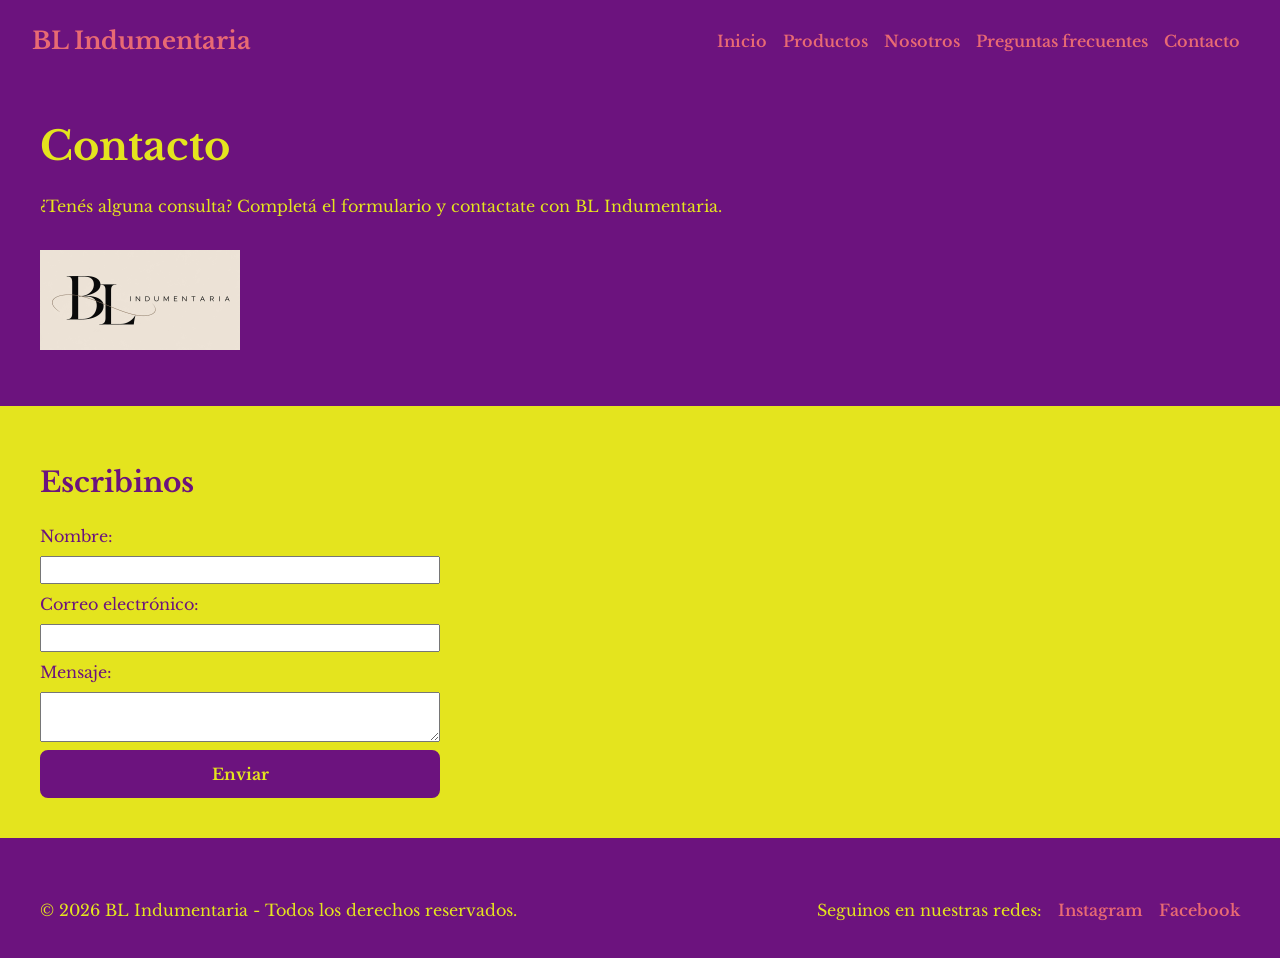
==== pages/contacto.html @ 58f7e6ee "feat: sitio BL Indumentaria con Bootstrap, grid responsive y pseudoclases" ====
<!DOCTYPE html>
<html lang="es">
<head>
    <meta charset="UTF-8">
    <meta name="viewport" content="width=device-width, initial-scale=1.0">
    <title>Contacto | BL Indumentaria</title>

     <link rel="preconnect" href="https://fonts.googleapis.com">
     <link rel="preconnect" href="https://fonts.gstatic.com" crossorigin>
     <link href="https://fonts.googleapis.com/css2?family=Libre+Baskerville:wght@400;700&display=swap" rel="stylesheet">

    <link href="https://cdn.jsdelivr.net/npm/bootstrap@5.3.2/dist/css/bootstrap.min.css" rel="stylesheet">
    <link rel="stylesheet" href="../css/style.css"> 
</head>
<body>
     <header class="Encabezado">
    <nav class="navbar navbar-expand-lg Navegación" data-bs-theme="dark">
        <div class="container-fluid">
            <a class="navbar-brand" href="../index.html">BL Indumentaria</a>
            <button class="navbar-toggler" type="button" data-bs-toggle="collapse" data-bs-target="#menuPrincipal" aria-controls="menuPrincipal" aria-expanded="false" aria-label="Abrir menú">
                <span class="navbar-toggler-icon"></span>
            </button>
            <div class="collapse navbar-collapse" id="menuPrincipal">
                <ul class="navbar-nav ms-auto">
                    <li class="nav-item"><a class="nav-link" href="../index.html">Inicio</a></li>
                    <li class="nav-item"><a class="nav-link" href="productos.html">Productos</a></li>
                    <li class="nav-item"><a class="nav-link" href="nosotros.html">Nosotros</a></li>
                    <li class="nav-item"><a class="nav-link" href="preguntas.html">Preguntas frecuentes</a></li>
                    <li class="nav-item"><a class="nav-link" href="contacto.html">Contacto</a></li>
                </ul>
            </div>
        </div>
    </nav>
</header>
        <main class="ContenidoPrincipal">
            <section class="Contacto">
                <h1>Contacto</h1>
                <p>¿Tenés alguna consulta? Completá el formulario y contactate con BL Indumentaria.</p>
                 <article>
                     <figure>
                         <img src="../imagen/logo.jpeg" alt="logo BL Indumentaria">
                     </figure>
                 </article>
            </section>
            <section>
                <h2>Escribinos</h2>
              <form>

                 <label for="nombre">Nombre:</label>

                 <input type="text" id="nombre" name="nombre">

                 <label for="email">Correo electrónico:</label>

                 <input type="email" id="email" name="email">

                 <label for="mensaje">Mensaje:</label>

                 <textarea id="mensaje" name="mensaje"></textarea>

                 <input type="submit" value="Enviar" class="BotonBL">
             </form>
            </section>
        </main>
        <footer class="PiePágina">
         <p>© 2026 BL Indumentaria - Todos los derechos reservados.</p>
            <p>
                Seguinos en nuestras redes: 
                <a class="Redes" href="https://www.instagram.com/" target="_blank">Instagram</a>
                <a class="Redes" href="https://www.facebook.com/" target="_blank">Facebook</a>
            </p>      
        </footer>
        <script src="https://cdn.jsdelivr.net/npm/bootstrap@5.3.2/dist/js/bootstrap.bundle.min.js"></script>
</body>
</html>
---- css/style.css ----
/*RESET BÁSICO*/
*{
    margin: 0;
    padding: 0;
    box-sizing: border-box;
}
img {max-width: 100%; display: block;}
/*TIPOGRAFÍA GENERAL*/
body {
    font-family: 'Libre Baskerville', serif;
    background-color: #6c137e;
    color: #e4e41e;
}
/*JERARQUÍA TIPOGRÁFICA*/
h1
{font-size: 40px;
font-weight: 700;}
h2
{font-size: 28px;
font-weight: 700;}
h3
{font-size: 22px;
font-weight: 700;}
p
{font-size: 16px;
font-weight: 400;}

/*ENCABEZADO*/
.Encabezado {
    background-color: #6c137e;
    padding: 10px 20px;
}
.Navegación .navbar-brand {
    color: #e86a73;
    font-size: 24px;
    font-weight: 700;
}
.Navegación .nav-link {
    color: #e86a73;
    font-weight: 600;
    transition: color 0.3s;
}
.Navegación .nav-link:hover,
.Navegación .nav-link:focus {
    color: #e4e41e;
}
.Navegación .nav-link:active {
    color: #ffffff;
}

.ContenidoPrincipal
{
    background-color: #e4e41e;
    color: #6c137e;
    margin-bottom: 40px;
}
.ContenidoPrincipal section {
    display: flex;
    flex-direction: column;
    gap: 16px;
    padding: 40px;
    margin-bottom: 20px;
}
.ContenidoPrincipal .ListaProductos {
    display: grid;
    grid-template-columns: 1fr;
    gap: 24px;
    justify-items: center;
}
.Card {
    width: 100%;
    max-width: 320px;
    padding: 20px;
    border: 2px solid #6c137e;
    border-radius: 8px;
    display: flex;
    flex-direction: column;
    align-items: center;
    gap: 12px;
    text-align: center;

}
.Card img {
    width: 100%;
    aspect-ratio: 1/1;
    object-fit: cover;
}
.Imagen article {
    display: flex;
    justify-content: space-between;
    align-items: center;
    gap: 30px;
}
.Imagen img {width: 100%; max-width: 200px;}
.SobreBl
{
    background-color: #6c137e;
    color: #e4e41e;
}
.Imagen
{
    background-color: #e4e41e;
    color: #6c137e;
}
.PiePágina
{
    background-color: #6c137e;
    color: #e4e41e;
    margin-top: 20px;
}
.PiePágina {
    display: flex;
    justify-content: space-between;
    align-items: center;
    padding: 20px 40px;
}
.PiePágina p:last-child {
    display: flex;
    gap: 16px;
}
/*SECCIÓN PRODUCTOS*/
.Productos
{
    background-color: #6c137e;
    color: #e4e41e;
}
/*SECCIÓN PREGUNTAS*/
.Preguntas
{
    background-color: #6c137e;
    color: #e4e41e;
}
/*SECCIÓN NOSOTROS*/
.PresentaciónNosotros
{
    background-color: #6c137e;
    color: #e4e41e;
}
/*SECCIÓN CONTACTO*/
.Contacto
{
    background-color: #6c137e;
    color: #e4e41e;
}
/*REDES*/
.Redes
{
    color: #e86a73;
    text-decoration: none;
    font-weight: 600;
}
/* GRID INDEX*/
.Inicio { 
    display: grid;
    grid-template-columns: 1fr;
    grid-template-areas:
    "hero"
    "galeria"
    "sobre"
    "imagen";
}
.Hero {grid-area: hero;}
.Galeria {grid-area: galeria;}
.SobreBl {grid-area: sobre;}
.Imagen {grid-area: imagen;}
/*AJUSTES MOBILE*/
.ContenidoPrincipal section {
    align-items: center;
    text-align: center;
}
.Imagen article {
    flex-direction: column;
}
.PresentaciónNosotros img,
.Contacto img,
.Preguntas img {
    width: 100%;
    max-width: 200px;
}
.Card figure {
    width: 100%;
}
form {
    display: flex;
    flex-direction: column;
    gap: 8px;
    width: 100%;
    max-width: 400px;
}
.PiePágina {
    flex-direction: column;
    gap: 12px;
    text-align: center;
}
.PiePágina p:last-child {
    flex-wrap: wrap;
    justify-content: center;
}
/* CAROUSEL */
.Galeria .carousel {
    width: 100%;
    max-width: 500px;
    align-self: center;
}
.Galeria .carousel img {
    aspect-ratio: 5/4;
    object-fit: cover;
    border-radius: 8px;
}
.Galeria .carousel-control-prev-icon,
.Galeria .carousel-control-next-icon {
    background-color: #6c137e;
    border-radius: 50%;
    background-size: 50%;
    padding: 20px;
}
.Galeria .carousel-indicators [data-bs-target] {
    background-color: #6c137e;
}
/* ACORDEÓN */
.accordion {
    width: 100%;
    max-width: 700px;
}
.accordion-button {
    color: #6c137e;
    font-weight: 700;
    transition: background-color 0.3s;
}
.accordion-button:not(.collapsed) {
    background-color: #6c137e;
    color: #e4e41e;
}
.accordion-button.collapsed:hover {
    background-color: #f3e5f5;
}
.accordion-button:focus {
    box-shadow: 0 0 0 3px #e86a73;
}
.accordion-body {
    color: #6c137e;
    text-align: left;
}
/* BOTÓN PROPIO */
.BotonBL {
    background-color: #6c137e;
    color: #e4e41e;
    border: 2px solid #6c137e;
    border-radius: 8px;
    padding: 10px 20px;
    font-weight: 700;
    cursor: pointer;
    transition: background-color 0.3s, color 0.3s, transform 0.1s;
}
.BotonBL:hover,
.BotonBL:focus {
    background-color: #e86a73;
    color: #ffffff;
}
.BotonBL:focus {
    outline: 3px solid #e4e41e;
    outline-offset: 2px;
}
.BotonBL:active {
    transform: scale(0.95);
}

/* MODAL */
.modal-header {
    background-color: #6c137e;
    color: #e4e41e;
}
.modal-header .btn-close {
    filter: invert(1);
}
.modal-body {
    color: #6c137e;
}
.modal-body ul {
    padding-left: 20px;
}
/* PSEUDOCLASES */
.Redes {
    transition: color 0.3s;
}
.Redes:hover,
.Redes:focus {
    color: #e4e41e;
}
.Redes:active {
    color: #ffffff;
}

.Card {
    transition: transform 0.3s, box-shadow 0.3s;
}
.Card:hover {
    transform: translateY(-5px);
    box-shadow: 0 6px 15px rgba(0, 0, 0, 0.2);
}

input:focus,
textarea:focus {
    outline: 3px solid #e86a73;
    outline-offset: 2px;
}
/*DESKTOP*/
@media (min-width: 1024px) {
  
    .Inicio { 
        grid-template-columns: 1fr 1fr;
        grid-template-areas:
        "hero hero"
        "galeria galeria"
        "sobre imagen";
    }
    .ContenidoPrincipal .ListaProductos {
        grid-template-columns: repeat(3,1fr);
    }
    .ContenidoPrincipal section {
        align-items: flex-start;
        text-align: left;
    }
    .PiePágina { 
        flex-direction: row;
    }
}
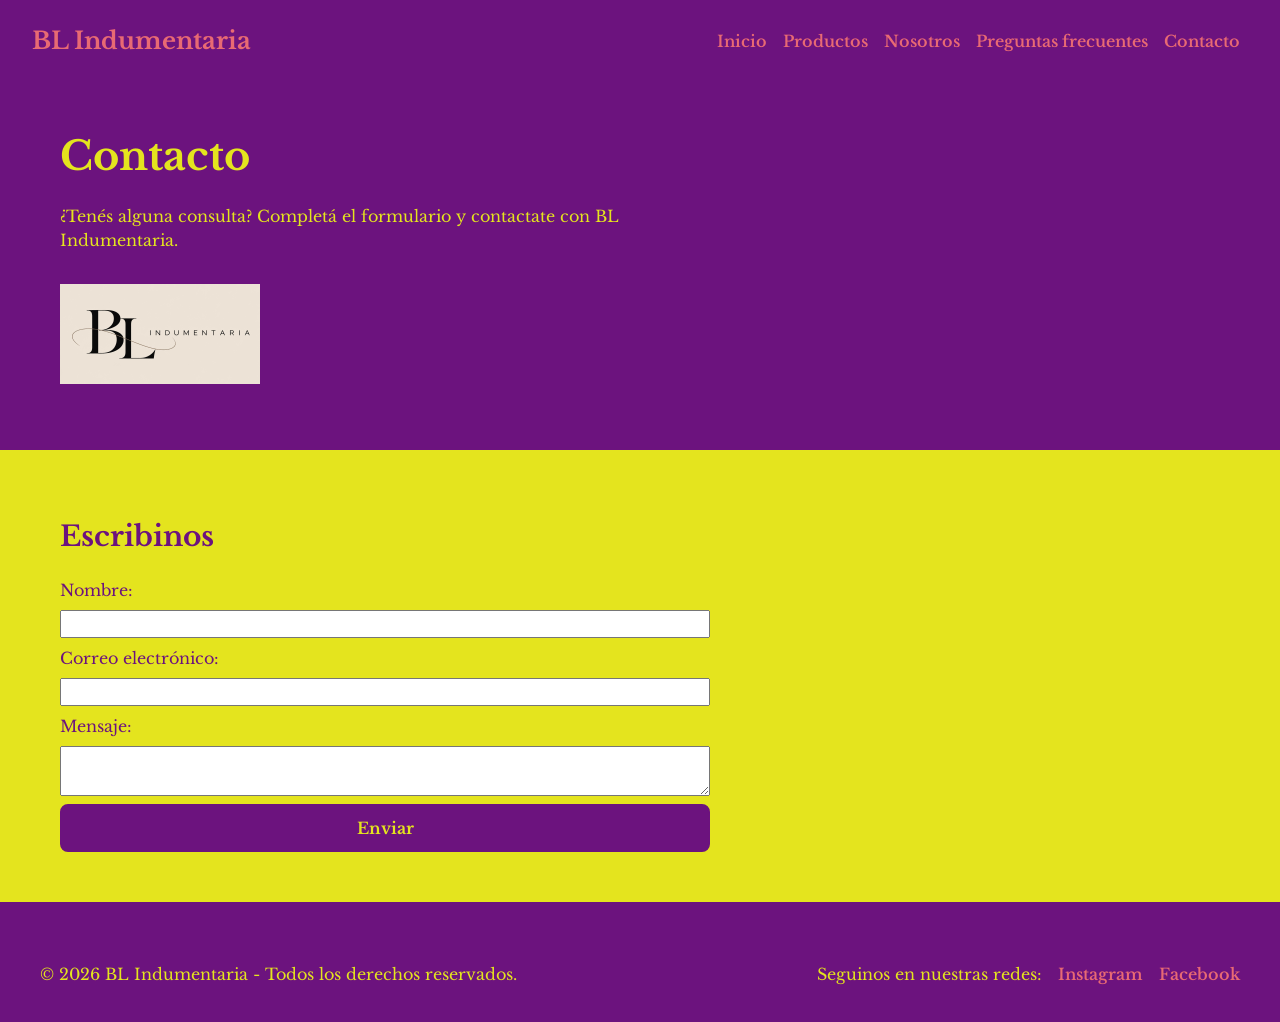
==== commit 049652bb: "style: corrige indentación de los archivos HTML" ====
--- a/pages/contacto.html
+++ b/pages/contacto.html
@@ -1,75 +1,79 @@
 <!DOCTYPE html>
 <html lang="es">
+
 <head>
     <meta charset="UTF-8">
     <meta name="viewport" content="width=device-width, initial-scale=1.0">
     <title>Contacto | BL Indumentaria</title>
 
-     <link rel="preconnect" href="https://fonts.googleapis.com">
-     <link rel="preconnect" href="https://fonts.gstatic.com" crossorigin>
-     <link href="https://fonts.googleapis.com/css2?family=Libre+Baskerville:wght@400;700&display=swap" rel="stylesheet">
+    <link rel="preconnect" href="https://fonts.googleapis.com">
+    <link rel="preconnect" href="https://fonts.gstatic.com" crossorigin>
+    <link href="https://fonts.googleapis.com/css2?family=Libre+Baskerville:wght@400;700&display=swap" rel="stylesheet">
 
     <link href="https://cdn.jsdelivr.net/npm/bootstrap@5.3.2/dist/css/bootstrap.min.css" rel="stylesheet">
-    <link rel="stylesheet" href="../css/style.css"> 
+    <link rel="stylesheet" href="../css/style.css">
 </head>
+
 <body>
-     <header class="Encabezado">
-    <nav class="navbar navbar-expand-lg Navegación" data-bs-theme="dark">
-        <div class="container-fluid">
-            <a class="navbar-brand" href="../index.html">BL Indumentaria</a>
-            <button class="navbar-toggler" type="button" data-bs-toggle="collapse" data-bs-target="#menuPrincipal" aria-controls="menuPrincipal" aria-expanded="false" aria-label="Abrir menú">
-                <span class="navbar-toggler-icon"></span>
-            </button>
-            <div class="collapse navbar-collapse" id="menuPrincipal">
-                <ul class="navbar-nav ms-auto">
-                    <li class="nav-item"><a class="nav-link" href="../index.html">Inicio</a></li>
-                    <li class="nav-item"><a class="nav-link" href="productos.html">Productos</a></li>
-                    <li class="nav-item"><a class="nav-link" href="nosotros.html">Nosotros</a></li>
-                    <li class="nav-item"><a class="nav-link" href="preguntas.html">Preguntas frecuentes</a></li>
-                    <li class="nav-item"><a class="nav-link" href="contacto.html">Contacto</a></li>
-                </ul>
+    <header class="Encabezado">
+        <nav class="navbar navbar-expand-lg Navegación" data-bs-theme="dark">
+            <div class="container-fluid">
+                <a class="navbar-brand" href="../index.html">BL Indumentaria</a>
+                <button class="navbar-toggler" type="button" data-bs-toggle="collapse" data-bs-target="#menuPrincipal"
+                    aria-controls="menuPrincipal" aria-expanded="false" aria-label="Abrir menú">
+                    <span class="navbar-toggler-icon"></span>
+                </button>
+                <div class="collapse navbar-collapse" id="menuPrincipal">
+                    <ul class="navbar-nav ms-auto">
+                        <li class="nav-item"><a class="nav-link" href="../index.html">Inicio</a></li>
+                        <li class="nav-item"><a class="nav-link" href="productos.html">Productos</a></li>
+                        <li class="nav-item"><a class="nav-link" href="nosotros.html">Nosotros</a></li>
+                        <li class="nav-item"><a class="nav-link" href="preguntas.html">Preguntas frecuentes</a></li>
+                        <li class="nav-item"><a class="nav-link" href="contacto.html">Contacto</a></li>
+                    </ul>
+                </div>
             </div>
-        </div>
-    </nav>
-</header>
-        <main class="ContenidoPrincipal">
-            <section class="Contacto">
-                <h1>Contacto</h1>
-                <p>¿Tenés alguna consulta? Completá el formulario y contactate con BL Indumentaria.</p>
-                 <article>
-                     <figure>
-                         <img src="../imagen/logo.jpeg" alt="logo BL Indumentaria">
-                     </figure>
-                 </article>
-            </section>
-            <section>
-                <h2>Escribinos</h2>
-              <form>
+        </nav>
+    </header>
+    <main class="ContenidoPrincipal">
+        <section class="Contacto">
+            <h1>Contacto</h1>
+            <p>¿Tenés alguna consulta? Completá el formulario y contactate con BL Indumentaria.</p>
+            <article>
+                <figure>
+                    <img src="../imagen/logo.jpeg" alt="logo BL Indumentaria">
+                </figure>
+            </article>
+        </section>
+        <section>
+            <h2>Escribinos</h2>
+            <form>
 
-                 <label for="nombre">Nombre:</label>
+                <label for="nombre">Nombre:</label>
 
-                 <input type="text" id="nombre" name="nombre">
+                <input type="text" id="nombre" name="nombre">
 
-                 <label for="email">Correo electrónico:</label>
+                <label for="email">Correo electrónico:</label>
 
-                 <input type="email" id="email" name="email">
+                <input type="email" id="email" name="email">
 
-                 <label for="mensaje">Mensaje:</label>
+                <label for="mensaje">Mensaje:</label>
 
-                 <textarea id="mensaje" name="mensaje"></textarea>
+                <textarea id="mensaje" name="mensaje"></textarea>
 
-                 <input type="submit" value="Enviar" class="BotonBL">
-             </form>
-            </section>
-        </main>
-        <footer class="PiePágina">
-         <p>© 2026 BL Indumentaria - Todos los derechos reservados.</p>
-            <p>
-                Seguinos en nuestras redes: 
-                <a class="Redes" href="https://www.instagram.com/" target="_blank">Instagram</a>
-                <a class="Redes" href="https://www.facebook.com/" target="_blank">Facebook</a>
-            </p>      
-        </footer>
-        <script src="https://cdn.jsdelivr.net/npm/bootstrap@5.3.2/dist/js/bootstrap.bundle.min.js"></script>
+                <input type="submit" value="Enviar" class="BotonBL">
+            </form>
+        </section>
+    </main>
+    <footer class="PiePágina">
+        <p>© 2026 BL Indumentaria - Todos los derechos reservados.</p>
+        <p>
+            Seguinos en nuestras redes:
+            <a class="Redes" href="https://www.instagram.com/" target="_blank">Instagram</a>
+            <a class="Redes" href="https://www.facebook.com/" target="_blank">Facebook</a>
+        </p>
+    </footer>
+    <script src="https://cdn.jsdelivr.net/npm/bootstrap@5.3.2/dist/js/bootstrap.bundle.min.js"></script>
 </body>
+
 </html>
--- a/css/style.css
+++ b/css/style.css
@@ -304,6 +304,23 @@
     outline: 3px solid #e86a73;
     outline-offset: 2px;
 }
+/*TABLET*/
+@media (min-width: 768px) {
+    .ContenidoPrincipal section {
+        padding: 50px 60px;
+    }
+    .ContenidoPrincipal .ListaProductos {
+        grid-template-columns: repeat(2, 1fr);
+    }
+    .ContenidoPrincipal section p,
+    .accordion,
+    form {
+        max-width: 650px;
+    }
+    .PiePágina {
+        flex-direction: row;
+    }
+}
 /*DESKTOP*/
 @media (min-width: 1024px) {
   
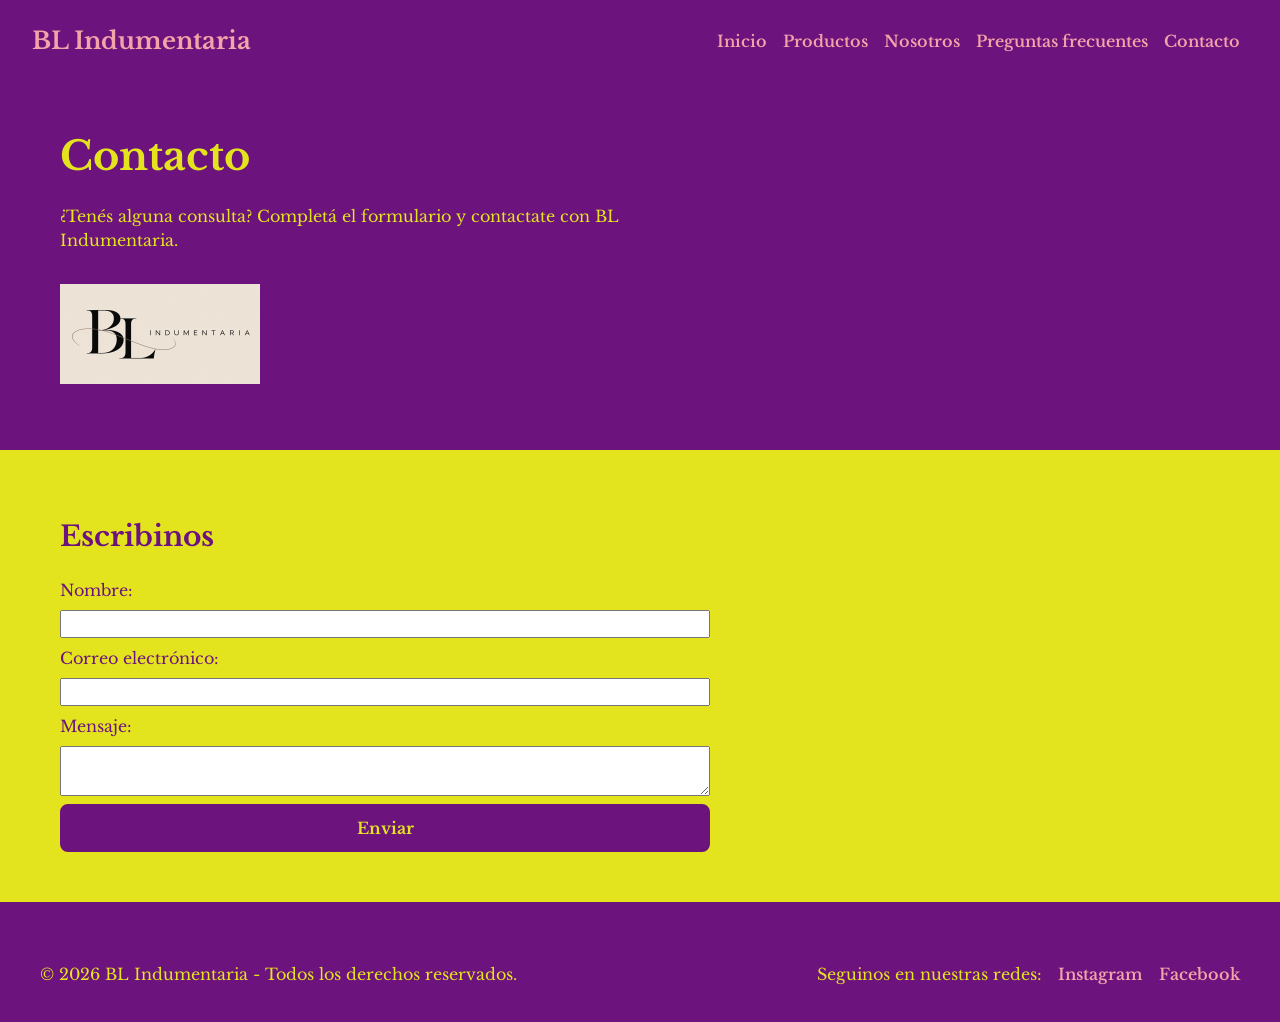
==== commit 0258d331: "feat: agrega title, meta description y keywords en las 5 paginas" ====
--- a/pages/contacto.html
+++ b/pages/contacto.html
@@ -5,6 +5,9 @@
     <meta charset="UTF-8">
     <meta name="viewport" content="width=device-width, initial-scale=1.0">
     <title>Contacto | BL Indumentaria</title>
+    <meta name="description"
+        content="¿Tenés una consulta? Escribile a BL Indumentaria desde el formulario de contacto o por Instagram y Facebook, y te respondemos a la brevedad.">
+    <meta name="keywords" content="contacto, consultas, atención al cliente, BL Indumentaria, tienda de ropa">
 
     <link rel="preconnect" href="https://fonts.googleapis.com">
     <link rel="preconnect" href="https://fonts.gstatic.com" crossorigin>
--- a/css/style.css
+++ b/css/style.css
@@ -1,344 +1,377 @@
-/*RESET BÁSICO*/
-*{
-    margin: 0;
-    padding: 0;
-    box-sizing: border-box;
-}
-img {max-width: 100%; display: block;}
-/*TIPOGRAFÍA GENERAL*/
+@charset "UTF-8";
+* {
+  margin: 0;
+  padding: 0;
+  box-sizing: border-box;
+}
+
+img {
+  max-width: 100%;
+  display: block;
+}
+
 body {
-    font-family: 'Libre Baskerville', serif;
-    background-color: #6c137e;
-    color: #e4e41e;
-}
-/*JERARQUÍA TIPOGRÁFICA*/
-h1
-{font-size: 40px;
-font-weight: 700;}
-h2
-{font-size: 28px;
-font-weight: 700;}
-h3
-{font-size: 22px;
-font-weight: 700;}
-p
-{font-size: 16px;
-font-weight: 400;}
-
-/*ENCABEZADO*/
+  font-family: "Libre Baskerville", serif;
+  background-color: #6c137e;
+  color: #e4e41e;
+}
+
+h3, h2, h1 {
+  font-weight: 700;
+}
+
+h1 {
+  font-size: 40px;
+}
+
+h2 {
+  font-size: 28px;
+}
+
+h3 {
+  font-size: 22px;
+}
+
+p {
+  font-size: 16px;
+  font-weight: 400;
+}
+
 .Encabezado {
-    background-color: #6c137e;
-    padding: 10px 20px;
-}
+  background-color: #6c137e;
+  padding: 10px 20px;
+}
+
 .Navegación .navbar-brand {
-    color: #e86a73;
-    font-size: 24px;
-    font-weight: 700;
+  color: #f4a3a9;
+  font-size: 24px;
+  font-weight: 700;
 }
 .Navegación .nav-link {
-    color: #e86a73;
-    font-weight: 600;
-    transition: color 0.3s;
-}
-.Navegación .nav-link:hover,
-.Navegación .nav-link:focus {
-    color: #e4e41e;
+  color: #f4a3a9;
+  font-weight: 600;
+  transition: color 0.3s;
+}
+.Navegación .nav-link:hover, .Navegación .nav-link:focus {
+  color: #e4e41e;
 }
 .Navegación .nav-link:active {
-    color: #ffffff;
-}
-
-.ContenidoPrincipal
-{
-    background-color: #e4e41e;
-    color: #6c137e;
-    margin-bottom: 40px;
+  color: #ffffff;
+}
+
+.ContenidoPrincipal {
+  background-color: #e4e41e;
+  color: #6c137e;
+  margin-bottom: 40px;
 }
 .ContenidoPrincipal section {
-    display: flex;
-    flex-direction: column;
-    gap: 16px;
-    padding: 40px;
-    margin-bottom: 20px;
-}
-.ContenidoPrincipal .ListaProductos {
-    display: grid;
-    grid-template-columns: 1fr;
-    gap: 24px;
-    justify-items: center;
-}
-.Card {
-    width: 100%;
-    max-width: 320px;
-    padding: 20px;
-    border: 2px solid #6c137e;
-    border-radius: 8px;
-    display: flex;
-    flex-direction: column;
-    align-items: center;
-    gap: 12px;
-    text-align: center;
-
-}
-.Card img {
-    width: 100%;
-    aspect-ratio: 1/1;
-    object-fit: cover;
-}
-.Imagen article {
-    display: flex;
-    justify-content: space-between;
-    align-items: center;
-    gap: 30px;
-}
-.Imagen img {width: 100%; max-width: 200px;}
-.SobreBl
-{
-    background-color: #6c137e;
-    color: #e4e41e;
-}
-.Imagen
-{
-    background-color: #e4e41e;
-    color: #6c137e;
-}
-.PiePágina
-{
-    background-color: #6c137e;
-    color: #e4e41e;
-    margin-top: 20px;
-}
-.PiePágina {
-    display: flex;
-    justify-content: space-between;
-    align-items: center;
-    padding: 20px 40px;
-}
-.PiePágina p:last-child {
-    display: flex;
-    gap: 16px;
-}
-/*SECCIÓN PRODUCTOS*/
-.Productos
-{
-    background-color: #6c137e;
-    color: #e4e41e;
-}
-/*SECCIÓN PREGUNTAS*/
-.Preguntas
-{
-    background-color: #6c137e;
-    color: #e4e41e;
-}
-/*SECCIÓN NOSOTROS*/
-.PresentaciónNosotros
-{
-    background-color: #6c137e;
-    color: #e4e41e;
-}
-/*SECCIÓN CONTACTO*/
-.Contacto
-{
-    background-color: #6c137e;
-    color: #e4e41e;
-}
-/*REDES*/
-.Redes
-{
-    color: #e86a73;
-    text-decoration: none;
-    font-weight: 600;
-}
-/* GRID INDEX*/
-.Inicio { 
-    display: grid;
-    grid-template-columns: 1fr;
-    grid-template-areas:
-    "hero"
-    "galeria"
-    "sobre"
-    "imagen";
-}
-.Hero {grid-area: hero;}
-.Galeria {grid-area: galeria;}
-.SobreBl {grid-area: sobre;}
-.Imagen {grid-area: imagen;}
-/*AJUSTES MOBILE*/
-.ContenidoPrincipal section {
-    align-items: center;
-    text-align: center;
-}
-.Imagen article {
-    flex-direction: column;
-}
+  display: flex;
+  flex-direction: column;
+  gap: 16px;
+  align-items: center;
+  text-align: center;
+  padding: 40px;
+  margin-bottom: 20px;
+}
+@media (min-width: 768px) {
+  .ContenidoPrincipal section {
+    padding: 50px 60px;
+  }
+  .ContenidoPrincipal section p {
+    max-width: 650px;
+  }
+}
+@media (min-width: 1024px) {
+  .ContenidoPrincipal section {
+    align-items: flex-start;
+    text-align: left;
+  }
+}
+
+.SobreBl,
+.Productos,
+.Preguntas,
+.PresentaciónNosotros,
+.Contacto {
+  background-color: #6c137e;
+  color: #e4e41e;
+}
+
+.Imagen img,
 .PresentaciónNosotros img,
 .Contacto img,
 .Preguntas img {
-    width: 100%;
-    max-width: 200px;
+  width: 100%;
+  max-width: 200px;
+}
+
+.Inicio {
+  display: grid;
+  grid-template-columns: 1fr;
+  grid-template-areas: "hero" "galeria" "sobre" "imagen";
+}
+.Inicio .Hero {
+  grid-area: hero;
+}
+.Inicio .Galeria {
+  grid-area: galeria;
+}
+.Inicio .SobreBl {
+  grid-area: sobre;
+}
+.Inicio .Imagen {
+  grid-area: imagen;
+}
+@media (min-width: 1024px) {
+  .Inicio {
+    grid-template-columns: 1fr 1fr;
+    grid-template-areas: "hero hero" "galeria galeria" "sobre imagen";
+  }
+}
+
+.Imagen {
+  background-color: #e4e41e;
+  color: #6c137e;
+}
+.Imagen article {
+  display: flex;
+  flex-direction: column;
+  gap: 30px;
+  justify-content: space-between;
+  align-items: center;
+}
+
+@media (min-width: 1024px) {
+  .Secundaria {
+    display: grid;
+    grid-template-columns: 1fr 1fr;
+  }
+  .Secundaria > section:first-child {
+    grid-column: 1/-1;
+  }
+}
+
+.PiePágina {
+  background-color: #6c137e;
+  color: #e4e41e;
+  display: flex;
+  flex-direction: column;
+  gap: 12px;
+  justify-content: space-between;
+  align-items: center;
+  text-align: center;
+  padding: 20px 40px;
+  margin-top: 20px;
+}
+.PiePágina p:last-child {
+  display: flex;
+  flex-wrap: wrap;
+  justify-content: center;
+  gap: 16px;
+}
+@media (min-width: 768px) {
+  .PiePágina {
+    flex-direction: row;
+  }
+}
+
+.Redes {
+  color: #f4a3a9;
+  text-decoration: none;
+  font-weight: 600;
+  transition: color 0.3s;
+}
+.Redes:hover, .Redes:focus {
+  color: #e4e41e;
+}
+.Redes:active {
+  color: #ffffff;
+}
+
+.BotonBL {
+  background-color: #6c137e;
+  color: #e4e41e;
+  border: 2px solid #6c137e;
+  border-radius: 8px;
+  padding: 10px 20px;
+  font-weight: 700;
+  cursor: pointer;
+  transition: background-color 0.3s, color 0.3s, transform 0.1s;
+}
+.BotonBL:hover, .BotonBL:focus {
+  background-color: #f4a3a9;
+  color: #6c137e;
+}
+.BotonBL:focus {
+  outline: 3px solid #e4e41e;
+  outline-offset: 2px;
+}
+.BotonBL:active {
+  transform: scale(0.95);
+}
+
+.ContenidoPrincipal .ListaProductos {
+  display: grid;
+  grid-template-columns: 1fr;
+  gap: 24px;
+  justify-items: center;
+}
+@media (min-width: 768px) {
+  .ContenidoPrincipal .ListaProductos {
+    grid-template-columns: repeat(2, 1fr);
+  }
+}
+@media (min-width: 1024px) {
+  .ContenidoPrincipal .ListaProductos {
+    grid-template-columns: repeat(3, 1fr);
+  }
+}
+
+.Card {
+  display: flex;
+  flex-direction: column;
+  gap: 12px;
+  width: 100%;
+  max-width: 320px;
+  padding: 20px;
+  border: 2px solid #6c137e;
+  border-radius: 8px;
+  align-items: center;
+  text-align: center;
+  transition: transform 0.3s, box-shadow 0.3s;
+}
+.Card:hover {
+  transform: translateY(-5px);
+  box-shadow: 0 6px 15px rgba(0, 0, 0, 0.2);
 }
 .Card figure {
-    width: 100%;
-}
-form {
-    display: flex;
-    flex-direction: column;
-    gap: 8px;
-    width: 100%;
-    max-width: 400px;
-}
-.PiePágina {
-    flex-direction: column;
-    gap: 12px;
-    text-align: center;
-}
-.PiePágina p:last-child {
-    flex-wrap: wrap;
-    justify-content: center;
-}
-/* CAROUSEL */
+  width: 100%;
+}
+.Card img {
+  width: 100%;
+  aspect-ratio: 1/1;
+  object-fit: cover;
+}
+
 .Galeria .carousel {
-    width: 100%;
-    max-width: 500px;
-    align-self: center;
+  width: 100%;
+  max-width: 500px;
+  align-self: center;
 }
 .Galeria .carousel img {
-    aspect-ratio: 5/4;
-    object-fit: cover;
-    border-radius: 8px;
+  aspect-ratio: 5/4;
+  object-fit: cover;
+  border-radius: 8px;
 }
 .Galeria .carousel-control-prev-icon,
 .Galeria .carousel-control-next-icon {
-    background-color: #6c137e;
-    border-radius: 50%;
-    background-size: 50%;
-    padding: 20px;
+  background-color: #6c137e;
+  border-radius: 50%;
+  background-size: 50%;
+  padding: 20px;
 }
 .Galeria .carousel-indicators [data-bs-target] {
-    background-color: #6c137e;
-}
-/* ACORDEÓN */
+  background-color: #6c137e;
+}
+
 .accordion {
-    width: 100%;
-    max-width: 700px;
-}
+  width: 100%;
+  max-width: 700px;
+}
+@media (min-width: 768px) {
+  .accordion {
+    max-width: 650px;
+  }
+}
+
 .accordion-button {
-    color: #6c137e;
-    font-weight: 700;
-    transition: background-color 0.3s;
+  color: #6c137e;
+  font-weight: 700;
+  transition: background-color 0.3s;
 }
 .accordion-button:not(.collapsed) {
-    background-color: #6c137e;
-    color: #e4e41e;
+  background-color: #6c137e;
+  color: #e4e41e;
 }
 .accordion-button.collapsed:hover {
-    background-color: #f3e5f5;
+  background-color: #f3e5f5;
 }
 .accordion-button:focus {
-    box-shadow: 0 0 0 3px #e86a73;
-}
+  box-shadow: 0 0 0 3px #f4a3a9;
+}
+
 .accordion-body {
-    color: #6c137e;
-    text-align: left;
-}
-/* BOTÓN PROPIO */
-.BotonBL {
-    background-color: #6c137e;
-    color: #e4e41e;
-    border: 2px solid #6c137e;
-    border-radius: 8px;
-    padding: 10px 20px;
-    font-weight: 700;
-    cursor: pointer;
-    transition: background-color 0.3s, color 0.3s, transform 0.1s;
-}
-.BotonBL:hover,
-.BotonBL:focus {
-    background-color: #e86a73;
-    color: #ffffff;
-}
-.BotonBL:focus {
-    outline: 3px solid #e4e41e;
-    outline-offset: 2px;
-}
-.BotonBL:active {
-    transform: scale(0.95);
-}
-
-/* MODAL */
+  color: #6c137e;
+  text-align: left;
+}
+
 .modal-header {
-    background-color: #6c137e;
-    color: #e4e41e;
+  background-color: #6c137e;
+  color: #e4e41e;
 }
 .modal-header .btn-close {
-    filter: invert(1);
-}
+  filter: invert(1);
+}
+
 .modal-body {
-    color: #6c137e;
+  color: #6c137e;
 }
 .modal-body ul {
-    padding-left: 20px;
-}
-/* PSEUDOCLASES */
-.Redes {
-    transition: color 0.3s;
-}
-.Redes:hover,
-.Redes:focus {
-    color: #e4e41e;
-}
-.Redes:active {
-    color: #ffffff;
-}
-
-.Card {
-    transition: transform 0.3s, box-shadow 0.3s;
-}
-.Card:hover {
-    transform: translateY(-5px);
-    box-shadow: 0 6px 15px rgba(0, 0, 0, 0.2);
+  padding-left: 20px;
+}
+
+form {
+  display: flex;
+  flex-direction: column;
+  gap: 8px;
+  width: 100%;
+  max-width: 400px;
+}
+@media (min-width: 768px) {
+  form {
+    max-width: 650px;
+  }
 }
 
 input:focus,
 textarea:focus {
-    outline: 3px solid #e86a73;
-    outline-offset: 2px;
-}
-/*TABLET*/
-@media (min-width: 768px) {
-    .ContenidoPrincipal section {
-        padding: 50px 60px;
-    }
-    .ContenidoPrincipal .ListaProductos {
-        grid-template-columns: repeat(2, 1fr);
-    }
-    .ContenidoPrincipal section p,
-    .accordion,
-    form {
-        max-width: 650px;
-    }
-    .PiePágina {
-        flex-direction: row;
-    }
-}
-/*DESKTOP*/
-@media (min-width: 1024px) {
-  
-    .Inicio { 
-        grid-template-columns: 1fr 1fr;
-        grid-template-areas:
-        "hero hero"
-        "galeria galeria"
-        "sobre imagen";
-    }
-    .ContenidoPrincipal .ListaProductos {
-        grid-template-columns: repeat(3,1fr);
-    }
-    .ContenidoPrincipal section {
-        align-items: flex-start;
-        text-align: left;
-    }
-    .PiePágina { 
-        flex-direction: row;
-    }
-}+  outline: 3px solid #f4a3a9;
+  outline-offset: 2px;
+}
+
+@keyframes aparecer {
+  0% {
+    opacity: 0;
+    transform: translateY(20px);
+  }
+  100% {
+    opacity: 1;
+    transform: translateY(0);
+  }
+}
+@keyframes latido {
+  0%, 100% {
+    box-shadow: 0 0 0 0 rgba(244, 163, 169, 0.6);
+  }
+  50% {
+    box-shadow: 0 0 0 10px transparent;
+  }
+}
+.Hero h1 {
+  animation: aparecer 0.6s ease-out 0s both;
+}
+.Hero p {
+  animation: aparecer 0.6s ease-out 0.3s both;
+}
+
+.Imagen .BotonBL {
+  animation: latido 2s ease-in-out infinite;
+}
+
+@media (prefers-reduced-motion: reduce) {
+  .Hero h1,
+  .Hero p,
+  .Imagen .BotonBL {
+    animation: none;
+  }
+}
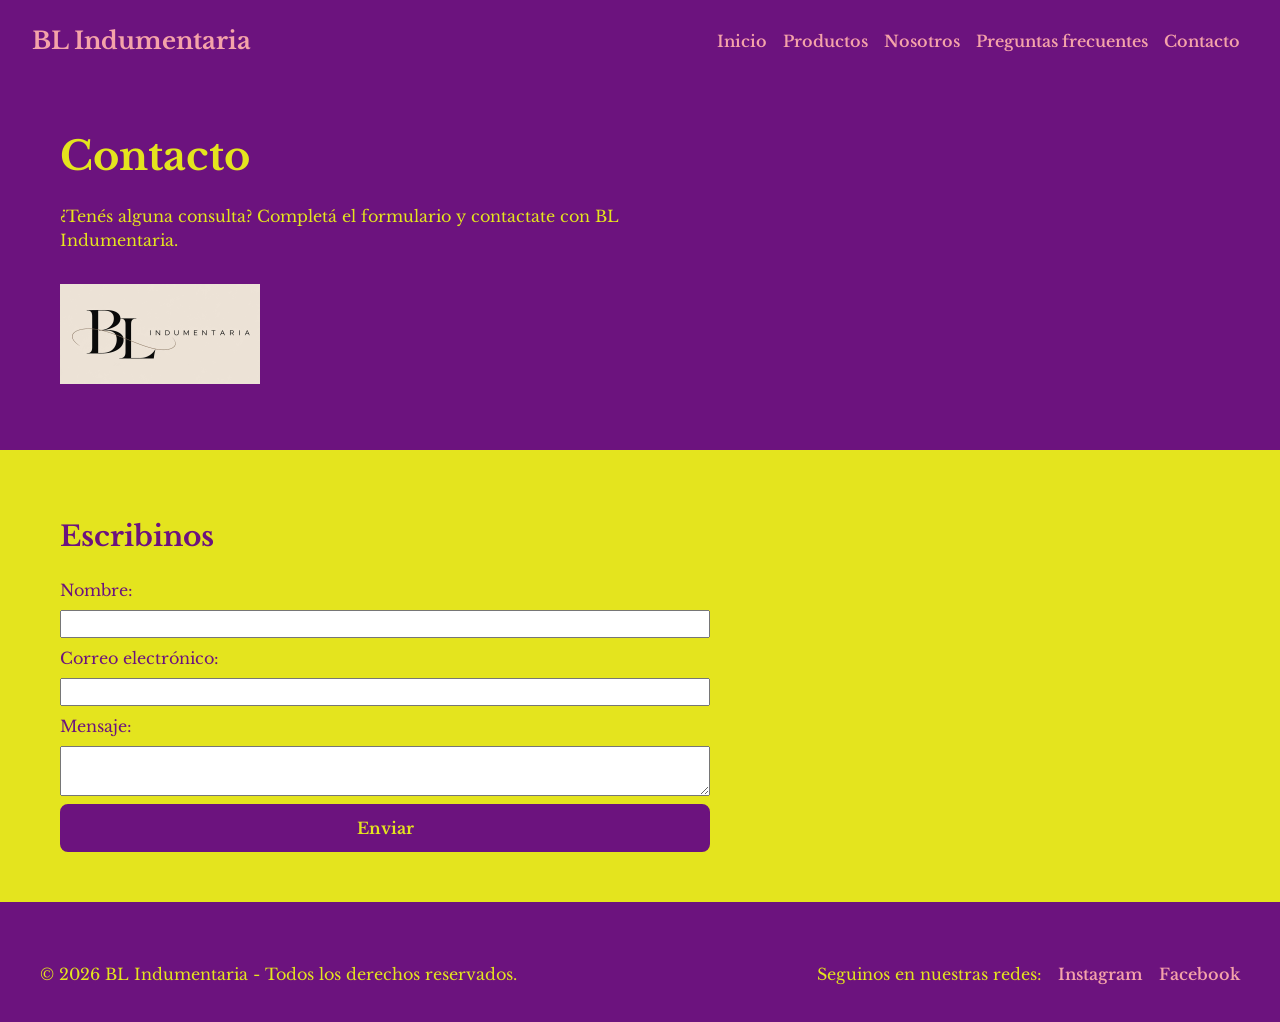
==== commit 8fbdc40d: "fix: corrige el link del CSS de AOS en preguntas y contacto" ====
--- a/pages/contacto.html
+++ b/pages/contacto.html
@@ -14,7 +14,11 @@
     <link href="https://fonts.googleapis.com/css2?family=Libre+Baskerville:wght@400;700&display=swap" rel="stylesheet">
 
     <link href="https://cdn.jsdelivr.net/npm/bootstrap@5.3.2/dist/css/bootstrap.min.css" rel="stylesheet">
+    <link href="https://cdn.jsdelivr.net/npm/bootstrap@5.3.2/dist/css/bootstrap.min.css" rel="stylesheet">
+    <link href="https://cdn.jsdelivr.net/npm/aos@2.3.4/dist/aos.css" rel="stylesheet">
     <link rel="stylesheet" href="../css/style.css">
+</head>
+<link rel="stylesheet" href="../css/style.css">
 </head>
 
 <body>
@@ -44,11 +48,11 @@
             <p>¿Tenés alguna consulta? Completá el formulario y contactate con BL Indumentaria.</p>
             <article>
                 <figure>
-                    <img src="../imagen/logo.jpeg" alt="logo BL Indumentaria">
+                    <img src="../imagen/logo.jpeg" alt="Logo de BL Indumentaria en letras negras sobre fondo claro">
                 </figure>
             </article>
         </section>
-        <section>
+        <section data-aos="fade-up">
             <h2>Escribinos</h2>
             <form>
 
@@ -77,6 +81,13 @@
         </p>
     </footer>
     <script src="https://cdn.jsdelivr.net/npm/bootstrap@5.3.2/dist/js/bootstrap.bundle.min.js"></script>
+    <script src="https://cdn.jsdelivr.net/npm/aos@2.3.4/dist/aos.js"></script>
+    <script>
+        AOS.init({
+            duration: 600,
+            once: true
+        });
+    </script>
 </body>
 
 </html>
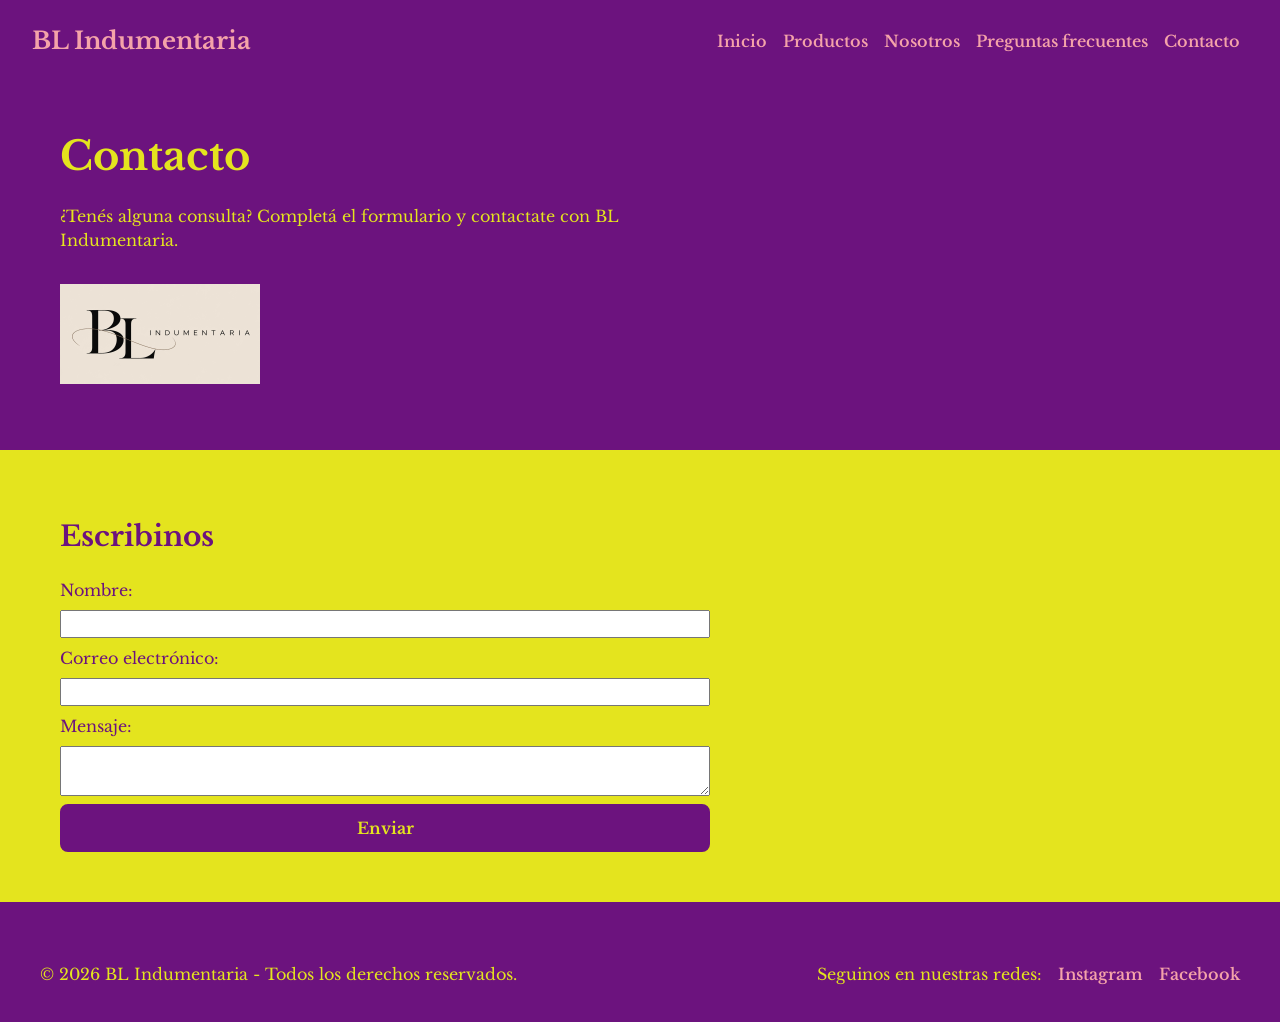
==== commit e82df518: "fix: elimina lineas duplicadas en el head de contacto" ====
--- a/pages/contacto.html
+++ b/pages/contacto.html
@@ -14,12 +14,10 @@
     <link href="https://fonts.googleapis.com/css2?family=Libre+Baskerville:wght@400;700&display=swap" rel="stylesheet">
 
     <link href="https://cdn.jsdelivr.net/npm/bootstrap@5.3.2/dist/css/bootstrap.min.css" rel="stylesheet">
-    <link href="https://cdn.jsdelivr.net/npm/bootstrap@5.3.2/dist/css/bootstrap.min.css" rel="stylesheet">
     <link href="https://cdn.jsdelivr.net/npm/aos@2.3.4/dist/aos.css" rel="stylesheet">
     <link rel="stylesheet" href="../css/style.css">
 </head>
-<link rel="stylesheet" href="../css/style.css">
-</head>
+
 
 <body>
     <header class="Encabezado">
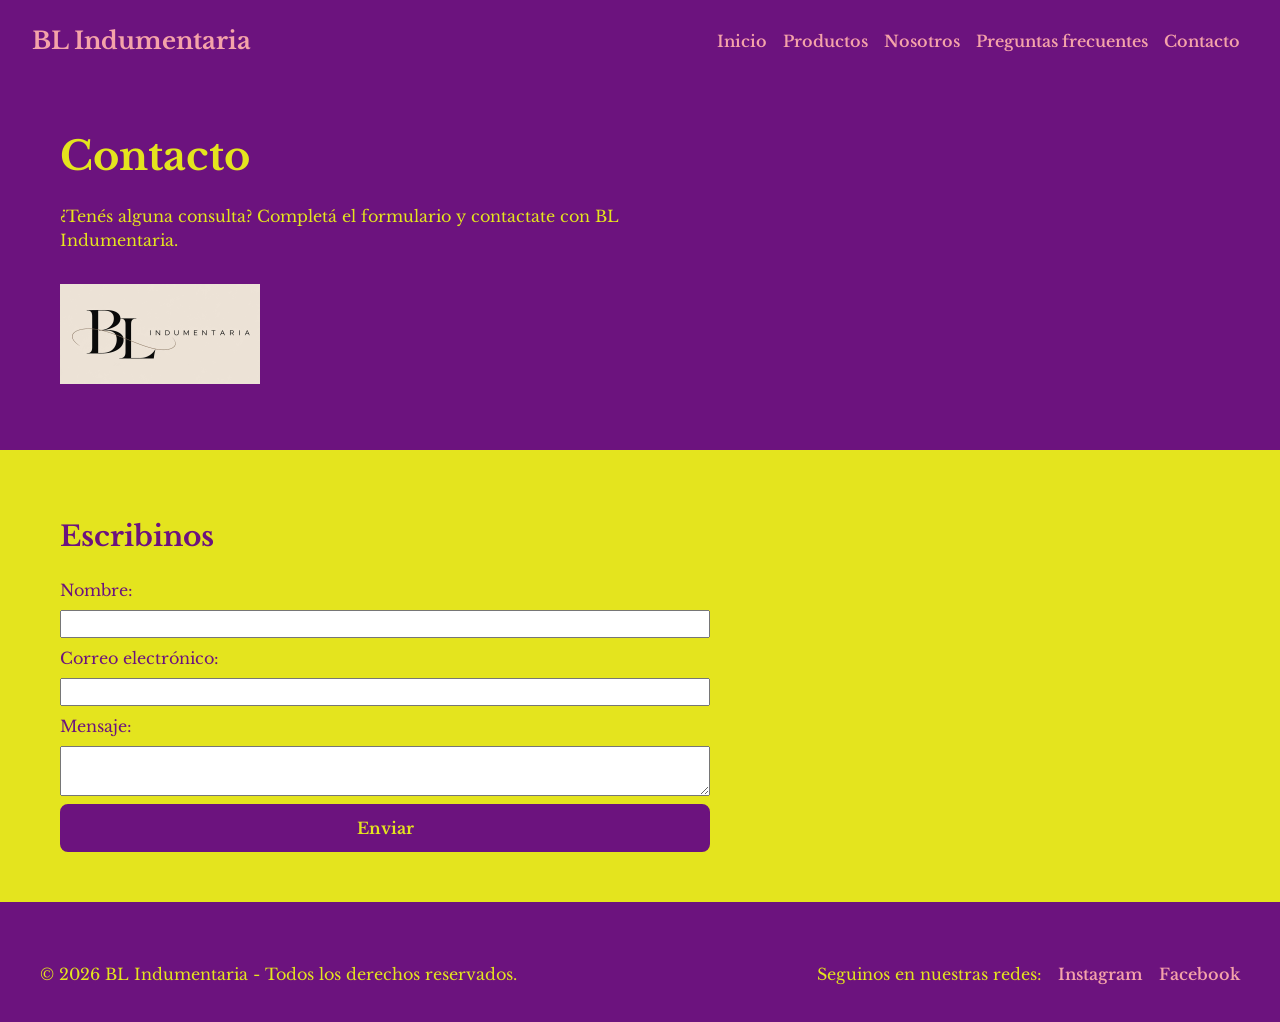
==== commit 19d66d01: "refactor: reorganiza carpetas del proyecto en styles y assets" ====
--- a/pages/contacto.html
+++ b/pages/contacto.html
@@ -15,7 +15,7 @@
 
     <link href="https://cdn.jsdelivr.net/npm/bootstrap@5.3.2/dist/css/bootstrap.min.css" rel="stylesheet">
     <link href="https://cdn.jsdelivr.net/npm/aos@2.3.4/dist/aos.css" rel="stylesheet">
-    <link rel="stylesheet" href="../css/style.css">
+    <link rel="stylesheet" href="../styles/style.css">
 </head>
 
 
@@ -46,7 +46,7 @@
             <p>¿Tenés alguna consulta? Completá el formulario y contactate con BL Indumentaria.</p>
             <article>
                 <figure>
-                    <img src="../imagen/logo.jpeg" alt="Logo de BL Indumentaria en letras negras sobre fondo claro">
+                    <img src="../assets/logo.jpeg" alt="Logo de BL Indumentaria en letras negras sobre fondo claro">
                 </figure>
             </article>
         </section>
--- a/styles/style.css
+++ b/styles/style.css
@@ -0,0 +1,385 @@
+@charset "UTF-8";
+* {
+  margin: 0;
+  padding: 0;
+  box-sizing: border-box;
+}
+
+img {
+  max-width: 100%;
+  display: block;
+}
+
+body {
+  font-family: "Libre Baskerville", serif;
+  background-color: #6c137e;
+  color: #e4e41e;
+}
+
+h3, h2, h1 {
+  font-weight: 700;
+}
+
+h1 {
+  font-size: 40px;
+}
+
+h2 {
+  font-size: 28px;
+}
+
+h3 {
+  font-size: 22px;
+}
+
+p {
+  font-size: 16px;
+  font-weight: 400;
+}
+
+.Encabezado {
+  background-color: #6c137e;
+  padding: 10px 20px;
+}
+
+.Navegación .navbar-brand {
+  color: #f4a3a9;
+  font-size: 24px;
+  font-weight: 700;
+}
+.Navegación .nav-link {
+  color: #f4a3a9;
+  font-weight: 600;
+  transition: color 0.3s;
+}
+.Navegación .nav-link:hover, .Navegación .nav-link:focus {
+  color: #e4e41e;
+}
+.Navegación .nav-link:active {
+  color: #ffffff;
+}
+
+.ContenidoPrincipal {
+  background-color: #e4e41e;
+  color: #6c137e;
+  margin-bottom: 40px;
+}
+.ContenidoPrincipal section {
+  display: flex;
+  flex-direction: column;
+  gap: 16px;
+  align-items: center;
+  text-align: center;
+  padding: 40px;
+  margin-bottom: 20px;
+}
+@media (min-width: 768px) {
+  .ContenidoPrincipal section {
+    padding: 50px 60px;
+  }
+  .ContenidoPrincipal section p {
+    max-width: 650px;
+  }
+}
+@media (min-width: 1024px) {
+  .ContenidoPrincipal section {
+    align-items: flex-start;
+    text-align: left;
+  }
+}
+
+.SobreBl,
+.Productos,
+.Preguntas,
+.PresentaciónNosotros,
+.Contacto {
+  background-color: #6c137e;
+  color: #e4e41e;
+}
+
+.Imagen img,
+.PresentaciónNosotros img,
+.Contacto img,
+.Preguntas img {
+  width: 100%;
+  max-width: 200px;
+}
+
+.Inicio {
+  display: grid;
+  grid-template-columns: 1fr;
+  grid-template-areas: "hero" "galeria" "sobre" "imagen";
+}
+.Inicio .Hero {
+  grid-area: hero;
+}
+.Inicio .Galeria {
+  grid-area: galeria;
+}
+.Inicio .SobreBl {
+  grid-area: sobre;
+}
+.Inicio .Imagen {
+  grid-area: imagen;
+}
+@media (min-width: 1024px) {
+  .Inicio {
+    grid-template-columns: 1fr 1fr;
+    grid-template-areas: "hero hero" "galeria galeria" "sobre imagen";
+  }
+}
+
+.Imagen {
+  background-color: #e4e41e;
+  color: #6c137e;
+}
+.Imagen .Eslogan {
+  font-size: 28px;
+  font-weight: 700;
+}
+.Imagen article {
+  display: flex;
+  flex-direction: column;
+  gap: 30px;
+  justify-content: space-between;
+  align-items: center;
+}
+
+@media (min-width: 1024px) {
+  .Secundaria {
+    display: grid;
+    grid-template-columns: 1fr 1fr;
+  }
+  .Secundaria > section:first-child {
+    grid-column: 1/-1;
+  }
+}
+
+.PiePágina {
+  background-color: #6c137e;
+  color: #e4e41e;
+  display: flex;
+  flex-direction: column;
+  gap: 12px;
+  justify-content: space-between;
+  align-items: center;
+  text-align: center;
+  padding: 20px 40px;
+  margin-top: 20px;
+}
+.PiePágina p:last-child {
+  display: flex;
+  flex-wrap: wrap;
+  justify-content: center;
+  gap: 16px;
+}
+@media (min-width: 768px) {
+  .PiePágina {
+    flex-direction: row;
+  }
+}
+
+.Redes {
+  color: #f4a3a9;
+  text-decoration: none;
+  font-weight: 600;
+  transition: color 0.3s;
+}
+.Redes:hover, .Redes:focus {
+  color: #e4e41e;
+}
+.Redes:active {
+  color: #ffffff;
+}
+
+.BotonBL {
+  background-color: #6c137e;
+  color: #e4e41e;
+  border: 2px solid #6c137e;
+  border-radius: 8px;
+  padding: 10px 20px;
+  font-weight: 700;
+  cursor: pointer;
+  transition: background-color 0.3s, color 0.3s, transform 0.1s;
+}
+.BotonBL:hover, .BotonBL:focus {
+  background-color: #f4a3a9;
+  color: #6c137e;
+}
+.BotonBL:focus {
+  outline: 3px solid #e4e41e;
+  outline-offset: 2px;
+}
+.BotonBL:active {
+  transform: scale(0.95);
+}
+
+.ContenidoPrincipal .ListaProductos {
+  display: grid;
+  grid-template-columns: 1fr;
+  gap: 24px;
+  justify-items: center;
+}
+@media (min-width: 768px) {
+  .ContenidoPrincipal .ListaProductos {
+    grid-template-columns: repeat(2, 1fr);
+  }
+}
+@media (min-width: 1024px) {
+  .ContenidoPrincipal .ListaProductos {
+    grid-template-columns: repeat(3, 1fr);
+  }
+}
+
+.Card {
+  display: flex;
+  flex-direction: column;
+  gap: 12px;
+  width: 100%;
+  max-width: 320px;
+  padding: 20px;
+  border: 2px solid #6c137e;
+  border-radius: 8px;
+  align-items: center;
+  text-align: center;
+  transition: transform 0.3s, box-shadow 0.3s;
+}
+.Card:hover {
+  transform: translateY(-5px);
+  box-shadow: 0 6px 15px rgba(0, 0, 0, 0.2);
+}
+.Card figure {
+  width: 100%;
+}
+.Card img {
+  width: 100%;
+  aspect-ratio: 1/1;
+  object-fit: cover;
+}
+
+.Galeria .carousel {
+  width: 100%;
+  max-width: 500px;
+  align-self: center;
+}
+.Galeria .carousel img {
+  aspect-ratio: 5/4;
+  object-fit: cover;
+  border-radius: 8px;
+}
+.Galeria .carousel-control-prev-icon,
+.Galeria .carousel-control-next-icon {
+  background-color: #6c137e;
+  border-radius: 50%;
+  background-size: 50%;
+  padding: 20px;
+}
+.Galeria .carousel-indicators [data-bs-target] {
+  background-color: #6c137e;
+}
+
+.accordion {
+  width: 100%;
+  max-width: 700px;
+}
+@media (min-width: 768px) {
+  .accordion {
+    max-width: 650px;
+  }
+}
+
+.accordion-button {
+  color: #6c137e;
+  font-weight: 700;
+  transition: background-color 0.3s;
+}
+.accordion-button:not(.collapsed) {
+  background-color: #6c137e;
+  color: #e4e41e;
+}
+.accordion-button.collapsed:hover {
+  background-color: #f3e5f5;
+}
+.accordion-button:focus {
+  box-shadow: 0 0 0 3px #f4a3a9;
+}
+
+.accordion-body {
+  color: #6c137e;
+  text-align: left;
+}
+
+.modal-header {
+  background-color: #6c137e;
+  color: #e4e41e;
+}
+.modal-header .btn-close {
+  filter: invert(1);
+}
+.modal-header .modal-title {
+  font-size: 20px;
+  font-weight: 700;
+}
+
+.modal-body {
+  color: #6c137e;
+}
+.modal-body ul {
+  padding-left: 20px;
+}
+
+form {
+  display: flex;
+  flex-direction: column;
+  gap: 8px;
+  width: 100%;
+  max-width: 400px;
+}
+@media (min-width: 768px) {
+  form {
+    max-width: 650px;
+  }
+}
+
+input:focus,
+textarea:focus {
+  outline: 3px solid #f4a3a9;
+  outline-offset: 2px;
+}
+
+@keyframes aparecer {
+  0% {
+    opacity: 0;
+    transform: translateY(20px);
+  }
+  100% {
+    opacity: 1;
+    transform: translateY(0);
+  }
+}
+@keyframes latido {
+  0%, 100% {
+    box-shadow: 0 0 0 0 rgba(244, 163, 169, 0.6);
+  }
+  50% {
+    box-shadow: 0 0 0 10px transparent;
+  }
+}
+.Hero h1 {
+  animation: aparecer 0.6s ease-out 0s both;
+}
+.Hero p {
+  animation: aparecer 0.6s ease-out 0.3s both;
+}
+
+.Imagen .BotonBL {
+  animation: latido 2s ease-in-out infinite;
+}
+
+@media (prefers-reduced-motion: reduce) {
+  .Hero h1,
+  .Hero p,
+  .Imagen .BotonBL {
+    animation: none;
+  }
+}
